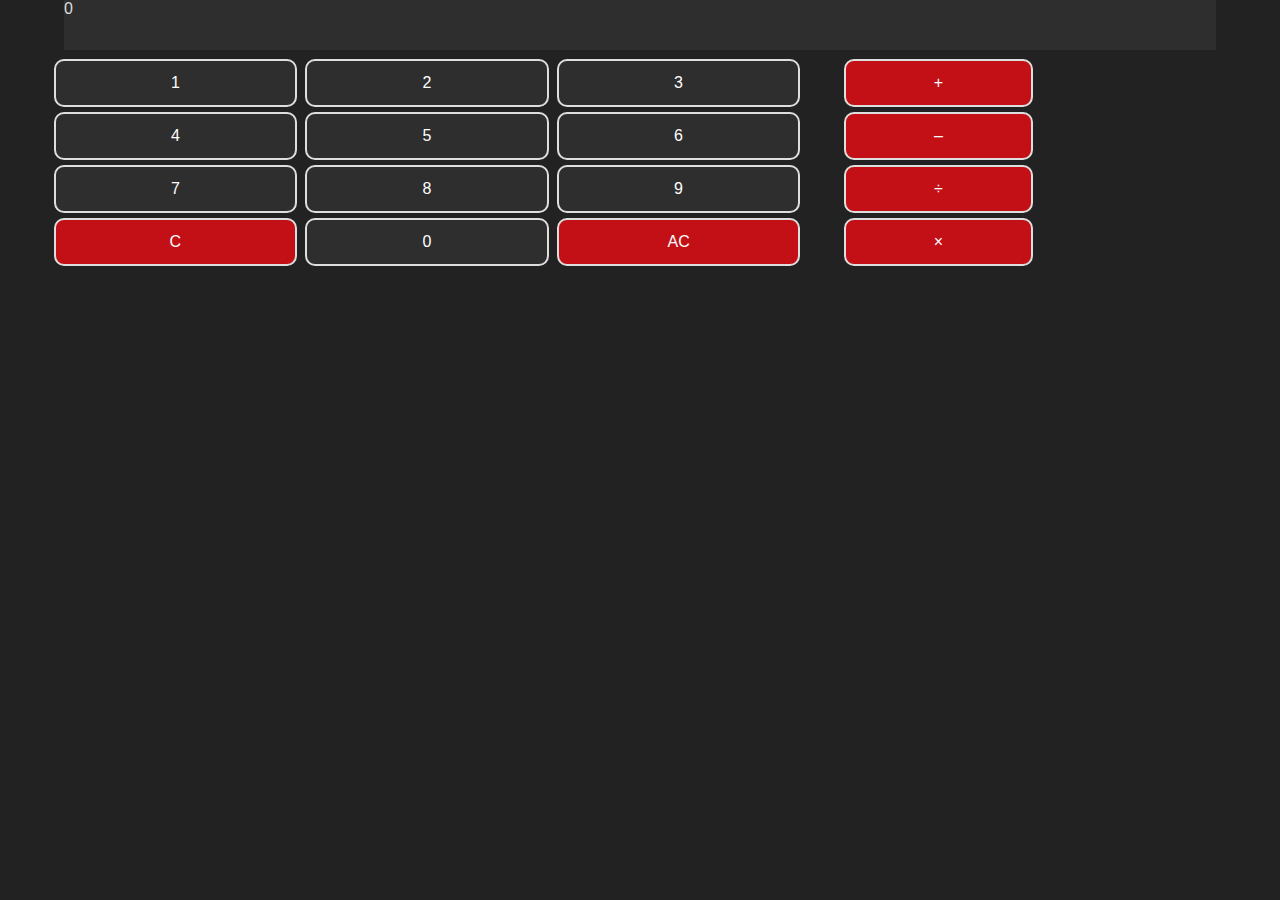
==== .build/Result Resource Layer/index.html @ 4d0d97b3 "Added: AC C Operators and Numbers Click Fn" ====
<!DOCTYPE html>
<html>
<head>
    <meta charset="utf-8"/>
    <meta name="viewport" content="width=device-width, initial-scale=1.0, maximum-scale=1.0">
    <meta name="description" content="A single-page template generated by Tizen Wearable Web IDE"/>

    <title>Tizen Wearable Web IDE - Tizen Wearable - jQuery</title>

    <script type="text/javascript" src="js/jquery-1.9.1.js"></script>
    <script type="text/javascript" src="js/main.js"></script>
    <link rel="stylesheet" href="css/style.css" />
</head>
<body>
  <div class=contents>
  	<div style='width:100%;margin:auto;'>
  		<div class="textBar"></div>
  		<div class="pageOneButtonContainer">
  			<div class="buttonRow">
  				<a class="button 1">1</a><a class="button 2">2</a><a class="button 3">3</a>
  			</div>
  			<div class="buttonRow">
  				<div class="button 4">4</div><div class="button 5">5</div><div class="button 6">6</div>
  			</div>
  			<div class="buttonRow">
  				<div class="button 7">7</div><div class="button 8">8</div><div class="button 9">9</div>
  			</div>
  			<div class="buttonRow">
  				<div class="operator C">C</div><div class="button 0">0</div><div class="operator AC">AC</div>
  			</div>
  		</div>
        <div class="pageOneOperatorContainer">
        <div class="operator plus">+</div><div class="operator minus">–</div>
        <div class="operator divide">÷</div><div class="operator multiply">×</div>
        </div>
  	</div>
  </div>
</body>
</html>
---- .build/Result Resource Layer/css/style.css ----
* {
    font-family: Verdana, Lucida Sans, Arial, Helvetica, sans-serif;
}

body {
    margin: 0;
    background-color:#222;
}

.contents {
	display: flex;
	display: -webkit-flex;
	box-sizing: border-box;
	-webkit-box-sizing: border-box;
	height:320px;
    width:96%;
    margin:0 2%;
}

.content_text {
	font-weight:bold;
	font-size:5em;
	color:#fff;
}
.textBar{
    position:fixed;
    top:0;
    left:5%;
    width: 90%;
    height:50px;
    background: #2e2e2e;
    color:#dedede;
}
.button{
	postiion:relative;
	float:left;
	width:30%;
	margin:5px 0 0 1%;
	padding:2px 0px;
	height:40px;
	background:#2e2e2e;
	color:#FEFEFE;
	border-radius: 10px;
	text-align:center;
	line-height: 40px;
    border: 2px solid #dedede;
}
.operator{
    postiion:relative;
	float:left;
	width:30%;
	margin:5px 0 0 1%;
	padding:2px 0px;
	height:40px;
	background:#c21016;
	color:#FEFEFE;
	border-radius: 10px;
	text-align:center;
	line-height: 40px; 
    border: 2px solid #dedede;
}
.buttonRow{
    display:block;
    width:100%;
	height:50px;
}

/* Page 1 */
.pageOneButtonContainer{
    position:relative;
    float:left;
	width:65%;
	height:auto;
	margin:10px 0 0 20px;
}
.pageOneOperatorContainer{
    width:20%;
    position:relative;
    float:left;
    margin: 10px 0;
}
.plus, .minus, .divide, .multiply{
    width:75%;
    display:block;
    margin: 5px 0 0 0;
    
}
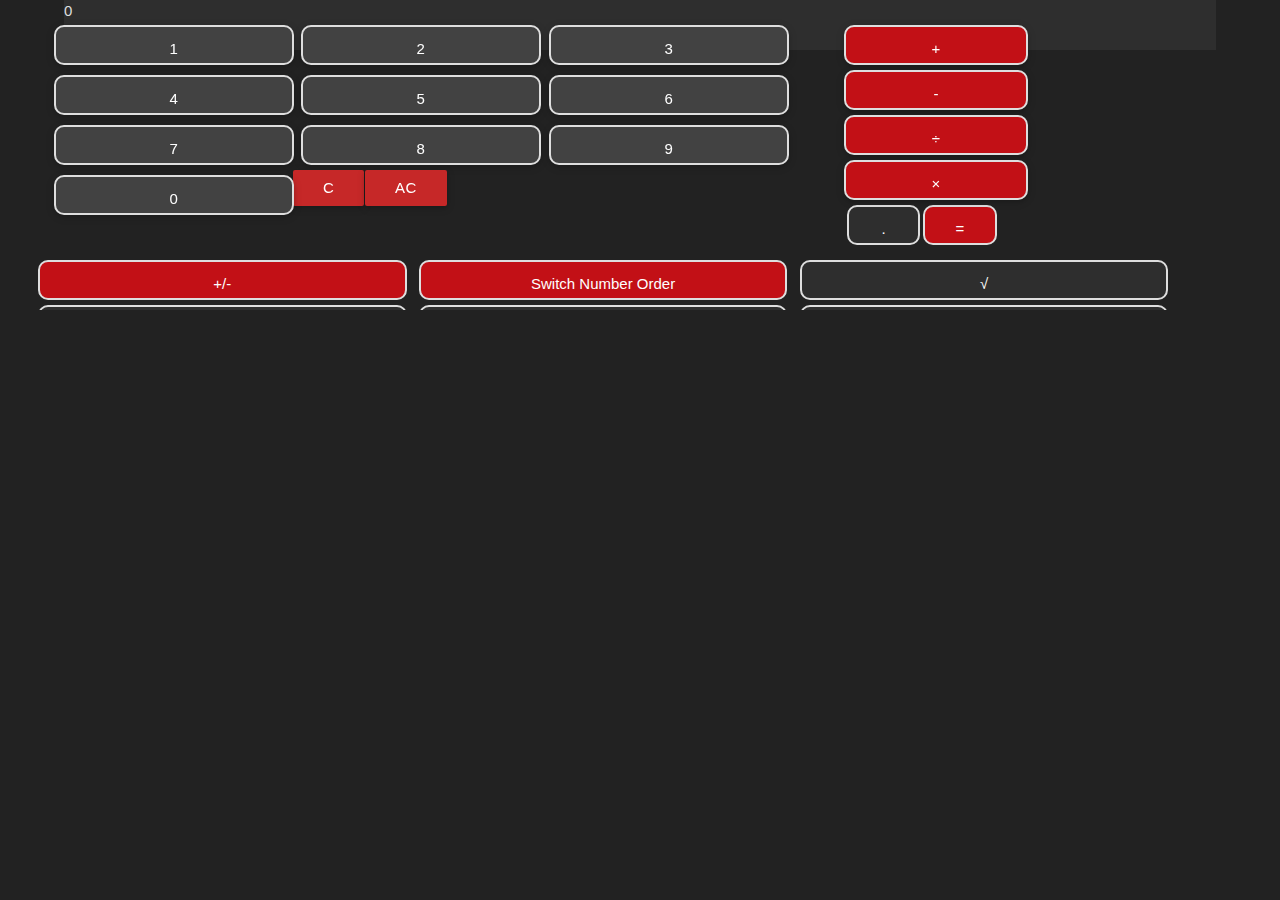
==== commit 7d3edc9f: "Allowed app to function with animations in tow" ====
--- a/.build/Result Resource Layer/index.html
+++ b/.build/Result Resource Layer/index.html
@@ -6,34 +6,53 @@
     <meta name="description" content="A single-page template generated by Tizen Wearable Web IDE"/>
 
     <title>Tizen Wearable Web IDE - Tizen Wearable - jQuery</title>
-
-    <script type="text/javascript" src="js/jquery-1.9.1.js"></script>
-    <script type="text/javascript" src="js/main.js"></script>
+      <script type="text/javascript" src="js/jquery-1.9.1.js"></script>
+     <link rel="stylesheet" href="css/materialize.css"/>
     <link rel="stylesheet" href="css/style.css" />
+  
+    
 </head>
 <body>
   <div class=contents>
-  	<div style='width:100%;margin:auto;'>
+  	<div style='width:200%;height:300px;margin:auto;overflow-x: hidden;overflow-y:hidden;'>
   		<div class="textBar"></div>
+        <div class="pageOneContainer">
   		<div class="pageOneButtonContainer">
   			<div class="buttonRow">
-  				<a class="button 1">1</a><a class="button 2">2</a><a class="button 3">3</a>
+  				<a class="button 1 waves-effect waves-light btn grey darken-3">1</a><a class="button 2 waves-effect waves-light btn grey darken-3">2</a><a class="button 3 waves-effect waves-light btn grey darken-3">3</a>
   			</div>
   			<div class="buttonRow">
-  				<div class="button 4">4</div><div class="button 5">5</div><div class="button 6">6</div>
+  				<div class="button 4 waves-effect waves-light btn grey darken-3">4</div><div class="button 5 waves-effect waves-light btn grey darken-3">5</div><div class="button 6 waves-effect waves-light btn grey darken-3">6</div>
   			</div>
   			<div class="buttonRow">
-  				<div class="button 7">7</div><div class="button 8">8</div><div class="button 9">9</div>
+  				<div class="button 7 waves-effect waves-light btn grey darken-3">7</div><div class="button 8 waves-effect waves-light btn grey darken-3">8</div><div class="button 9 waves-effect waves-light btn grey darken-3">9</div>
   			</div>
   			<div class="buttonRow">
-  				<div class="operator C">C</div><div class="button 0">0</div><div class="operator AC">AC</div>
+  				<div class="C waves-effect waves-light btn red darken-3">C</div><div class="button 0 waves-effect waves-light btn grey darken-3">0</div><div class="AC waves-effect waves-light btn red darken-3">AC</div>
   			</div>
   		</div>
         <div class="pageOneOperatorContainer">
-        <div class="operator plus">+</div><div class="operator minus">–</div>
-        <div class="operator divide">÷</div><div class="operator multiply">×</div>
+        <div class="operator plus waves-effect waves-light btn">+</div><div class="operator minus waves-effect waves-light btn">-</div>
+        <div class="operator divide waves-effect waves-light btn">÷</div><div class="operator multiply waves-effect waves-light btn">×</div><div class="button Large decimal">.</div><div class="operator equals">=</div>
         </div>
-  	</div>
+            </div>
+        <div class="pageTwoContainer">
+  	     		<div class="buttonRow">
+  				<a class="operator posNeg">+/-</a>
+  			</div>
+  			<div class="buttonRow">
+  				<div class="operator RowSwitch">Switch Number Order</div>
+  			</div>
+  			<div class="buttonRow">
+  				<div class="button 7">√</div><div class="button "></div><div class="button powerOf">^</div>
+  			</div>
+  			<div class="buttonRow">
+  				<div class="button Sine">Sin()</div><div class="button Cosine">Cos()</div><div class="button Tangent">Tan()</div>
+  			</div>
+  		</div>
+        </div>
   </div>
+    <script type="text/javascript" src="js/main.js"></script>
+    <script type="text/javascript" src="js/materialize.min.js"></script>
 </body>
 </html>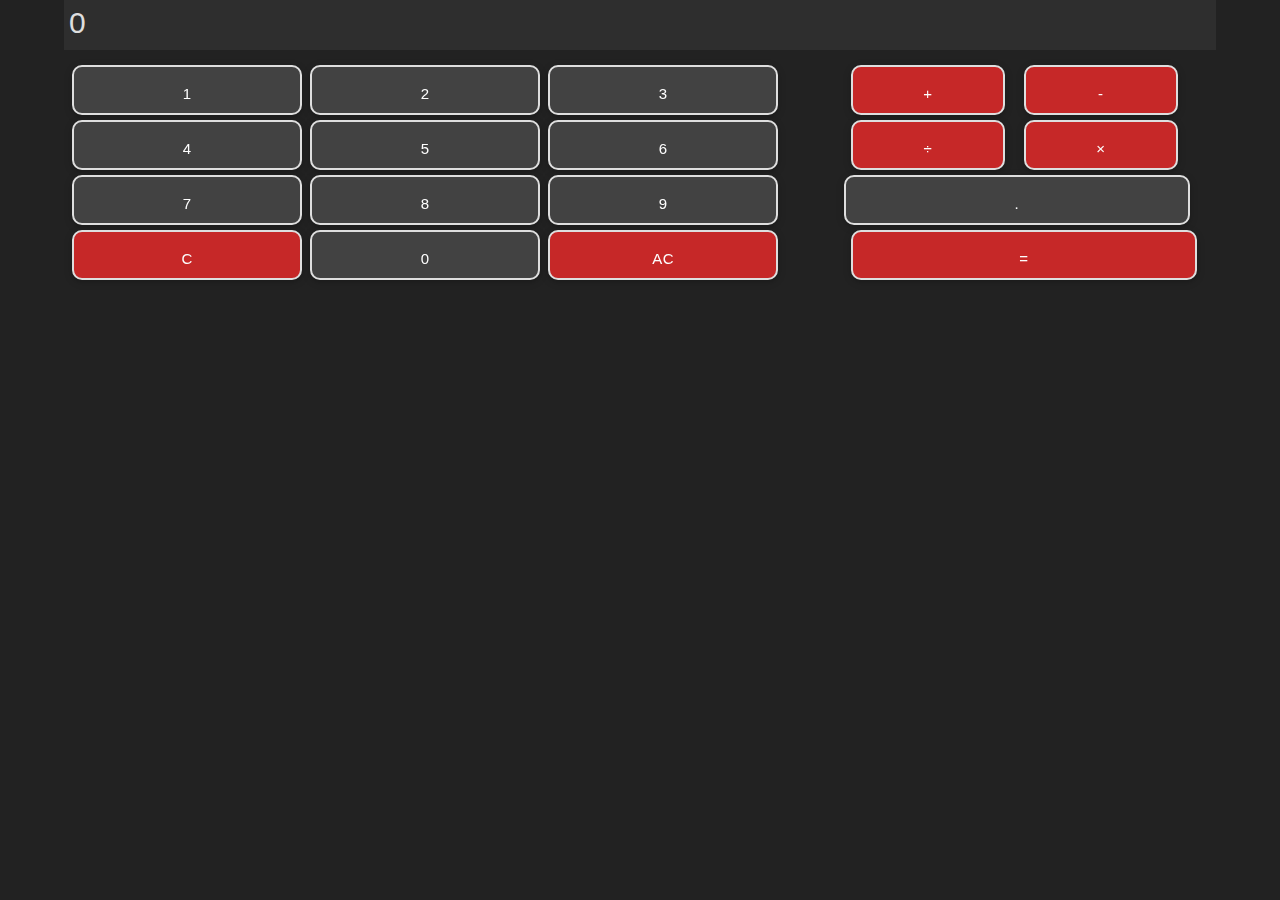
==== commit f2056c5c: "experimenting with tizen wearable emu" ====
--- a/.build/Result Resource Layer/index.html
+++ b/.build/Result Resource Layer/index.html
@@ -9,13 +9,14 @@
       <script type="text/javascript" src="js/jquery-1.9.1.js"></script>
      <link rel="stylesheet" href="css/materialize.css"/>
     <link rel="stylesheet" href="css/style.css" />
-  
-    
+  <script type="text/javascript" src="js/main.js"></script>
+    <script type="text/javascript" src="js/materialize.min.js"></script>
+    <style></style>
 </head>
 <body>
   <div class=contents>
   	<div style='width:200%;height:300px;margin:auto;overflow-x: hidden;overflow-y:hidden;'>
-  		<div class="textBar"></div>
+  		<span class="textBar"></span>
         <div class="pageOneContainer">
   		<div class="pageOneButtonContainer">
   			<div class="buttonRow">
@@ -32,27 +33,26 @@
   			</div>
   		</div>
         <div class="pageOneOperatorContainer">
-        <div class="operator plus waves-effect waves-light btn">+</div><div class="operator minus waves-effect waves-light btn">-</div>
-        <div class="operator divide waves-effect waves-light btn">÷</div><div class="operator multiply waves-effect waves-light btn">×</div><div class="button Large decimal">.</div><div class="operator equals">=</div>
+        <div class="operator plus waves-effect waves-light btn red darken-3">+</div><div class="operator minus waves-effect waves-light btn red darken-3">-</div>
+        <div class="operator divide waves-effect waves-light btn red darken-3">÷</div><div class="operator multiply waves-effect waves-light btn red darken-3">×</div><div class="button Large decimal waves-effect waves-light btn grey darken-3">.</div><div class="operator equals waves-effect waves-light btn red darken-3">=</div>
         </div>
             </div>
         <div class="pageTwoContainer">
   	     		<div class="buttonRow">
-  				<a class="operator posNeg">+/-</a>
+  				<a class="operator posNeg waves-effect waves-light btn red darken-3">+/-</a>
   			</div>
   			<div class="buttonRow">
-  				<div class="operator RowSwitch">Switch Number Order</div>
+  				<div class="operator RowSwitch waves-effect waves-light btn red darken-3">Switch Number Order</div>
   			</div>
   			<div class="buttonRow">
-  				<div class="button 7">√</div><div class="button "></div><div class="button powerOf">^</div>
+  				<div class="button 7 waves-effect waves-light btn grey darken-3">√</div><div class="button waves-effect waves-light btn grey darken-3 "></div><div class="button powerOf waves-effect waves-light btn grey darken-3">^</div>
   			</div>
   			<div class="buttonRow">
-  				<div class="button Sine">Sin()</div><div class="button Cosine">Cos()</div><div class="button Tangent">Tan()</div>
+  				<div class="button Sine waves-effect waves-light btn grey darken-3">Sin()</div><div class="button Cosine waves-effect waves-light btn grey darken-3">Cos()</div><div class="button Tangent waves-effect waves-light btn grey darken-3">Tan()</div>
   			</div>
   		</div>
         </div>
   </div>
-    <script type="text/javascript" src="js/main.js"></script>
-    <script type="text/javascript" src="js/materialize.min.js"></script>
+    
 </body>
 </html>--- a/.build/Result Resource Layer/css/style.css
+++ b/.build/Result Resource Layer/css/style.css
@@ -12,9 +12,10 @@
 	display: -webkit-flex;
 	box-sizing: border-box;
 	-webkit-box-sizing: border-box;
-	height:320px;
-    width:96%;
-    margin:0 2%;
+	height:300px;
+    width:200%;
+    margin:0;
+    
 }
 
 .content_text {
@@ -30,58 +31,96 @@
     height:50px;
     background: #2e2e2e;
     color:#dedede;
+    font-size:30px;
+    padding-left:5px;
+    z-index:99;
 }
 .button{
 	postiion:relative;
 	float:left;
-	width:30%;
-	margin:5px 0 0 1%;
-	padding:2px 0px;
-	height:40px;
+	width:30%!important;
+	margin:5px 0 0 1%!important;
+	padding:2px 0px!important;
+	height:50px!important;
 	background:#2e2e2e;
 	color:#FEFEFE;
 	border-radius: 10px;
 	text-align:center;
-	line-height: 40px;
+	line-height: 50px!important;
     border: 2px solid #dedede;
 }
 .operator{
+    position:relative;
+    float:left;
+	padding:2px 0px;
+    width:90%;
+	height:50px!important;
+    margin: 5px 0 0 5%;
+	background:#c21016;
+	color:#FEFEFE;
+	border-radius: 10px;
+	text-align:center;
+	line-height: 50px!important; 
+    border: 2px solid #dedede;
+}
+.C, .AC{
     postiion:relative;
 	float:left;
 	width:30%;
 	margin:5px 0 0 1%;
 	padding:2px 0px;
-	height:40px;
+	height:50px;
 	background:#c21016;
 	color:#FEFEFE;
 	border-radius: 10px;
 	text-align:center;
-	line-height: 40px; 
-    border: 2px solid #dedede;
+	line-height: 50px; 
+    border: 2px solid #dedede; 
+}
+.Large{
+    width:90%!important;
+    margin: 5px 0 0 3%!important;
 }
 .buttonRow{
     display:block;
     width:100%;
-	height:50px;
+	height:30px;
 }
 
 /* Page 1 */
+.pageOneContainer{
+    width:50%;
+    height:100%;
+    margin:50px 0 0 0;
+    position:relative;
+    float:left;
+    
+}
 .pageOneButtonContainer{
     position:relative;
     float:left;
-	width:65%;
+	width:60%;
 	height:auto;
-	margin:10px 0 0 20px;
+	margin:10px 0 0 5%;
 }
 .pageOneOperatorContainer{
-    width:20%;
+    width:30%;
     position:relative;
     float:left;
     margin: 10px 0;
 }
 .plus, .minus, .divide, .multiply{
-    width:75%;
-    display:block;
-    margin: 5px 0 0 0;
-    
+    width:40%;
+    margin: 5px 0 0 5%;
+    height:30px;
 }
+
+/* Page 2 */
+.pageTwoContainer{
+     width:50%;
+     position:relative;
+     float:left;
+     height:300px;
+     background:#222;    
+     margin: 55px 0 0 0;
+}
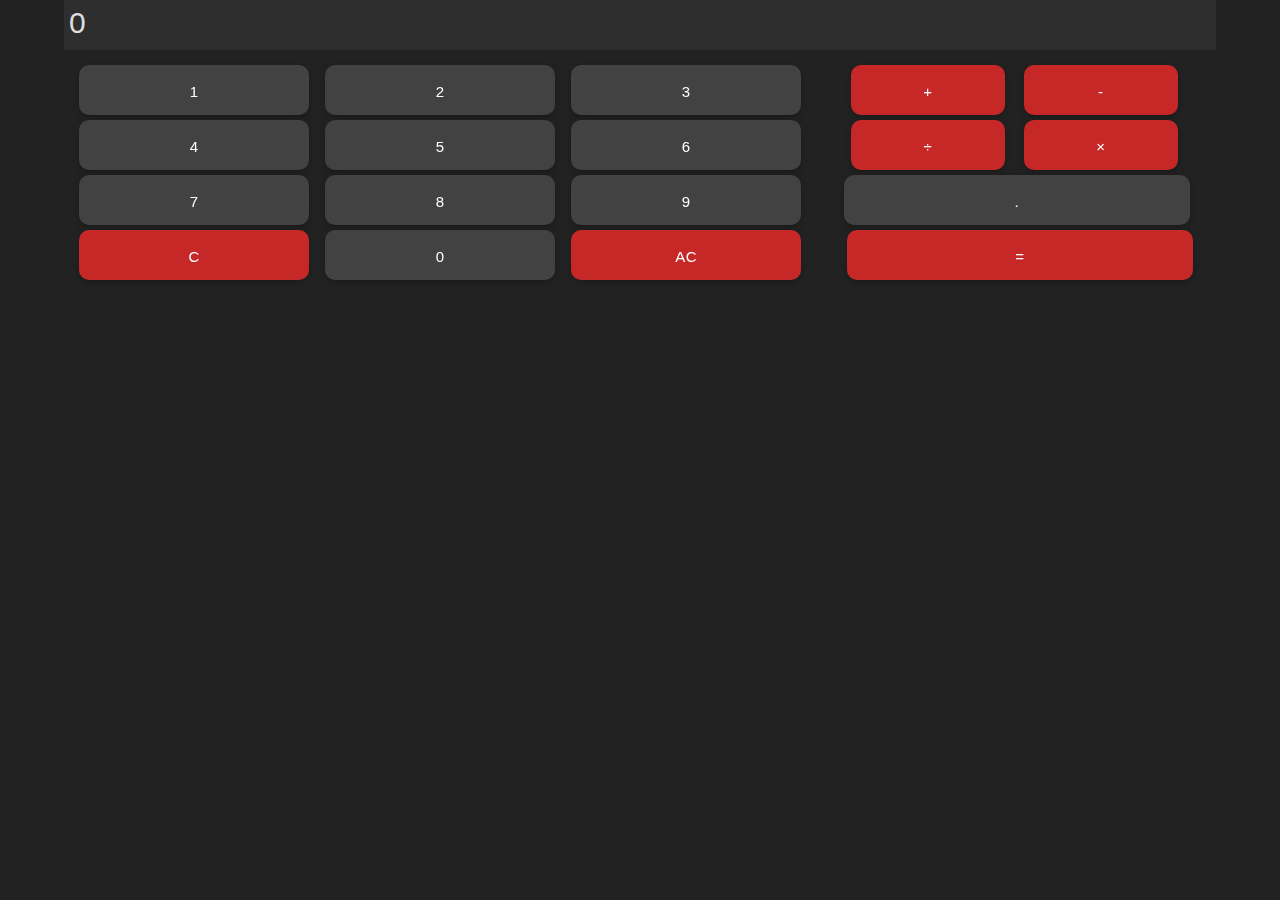
==== commit 9d531bac: "Slider implemented + Welcome txt changes" ====
--- a/.build/Result Resource Layer/index.html
+++ b/.build/Result Resource Layer/index.html
@@ -9,26 +9,25 @@
       <script type="text/javascript" src="js/jquery-1.9.1.js"></script>
      <link rel="stylesheet" href="css/materialize.css"/>
     <link rel="stylesheet" href="css/style.css" />
-  <script type="text/javascript" src="js/main.js"></script>
-    <script type="text/javascript" src="js/materialize.min.js"></script>
+      
     <style></style>
 </head>
 <body>
   <div class=contents>
   	<div style='width:200%;height:300px;margin:auto;overflow-x: hidden;overflow-y:hidden;'>
-  		<span class="textBar"></span>
+  		<div class="textBar"></div>
         <div class="pageOneContainer">
   		<div class="pageOneButtonContainer">
-  			<div class="buttonRow">
+  			<div class="buttonRow" id="one">
   				<a class="button 1 waves-effect waves-light btn grey darken-3">1</a><a class="button 2 waves-effect waves-light btn grey darken-3">2</a><a class="button 3 waves-effect waves-light btn grey darken-3">3</a>
   			</div>
-  			<div class="buttonRow">
+  			<div class="buttonRow" id="two">
   				<div class="button 4 waves-effect waves-light btn grey darken-3">4</div><div class="button 5 waves-effect waves-light btn grey darken-3">5</div><div class="button 6 waves-effect waves-light btn grey darken-3">6</div>
   			</div>
-  			<div class="buttonRow">
+  			<div class="buttonRow" id="three">
   				<div class="button 7 waves-effect waves-light btn grey darken-3">7</div><div class="button 8 waves-effect waves-light btn grey darken-3">8</div><div class="button 9 waves-effect waves-light btn grey darken-3">9</div>
   			</div>
-  			<div class="buttonRow">
+  			<div class="buttonRow" id="four">
   				<div class="C waves-effect waves-light btn red darken-3">C</div><div class="button 0 waves-effect waves-light btn grey darken-3">0</div><div class="AC waves-effect waves-light btn red darken-3">AC</div>
   			</div>
   		</div>
@@ -38,21 +37,22 @@
         </div>
             </div>
         <div class="pageTwoContainer">
-  	     		<div class="buttonRow">
+  	     		<div class="buttonRow" id="five">
   				<a class="operator posNeg waves-effect waves-light btn red darken-3">+/-</a>
   			</div>
-  			<div class="buttonRow">
+  			<div class="buttonRow" id="six">
   				<div class="operator RowSwitch waves-effect waves-light btn red darken-3">Switch Number Order</div>
   			</div>
-  			<div class="buttonRow">
-  				<div class="button 7 waves-effect waves-light btn grey darken-3">√</div><div class="button waves-effect waves-light btn grey darken-3 "></div><div class="button powerOf waves-effect waves-light btn grey darken-3">^</div>
+  			<div class="buttonRow" id="seven">
+  				<div class="button sqRoot waves-effect waves-light btn grey darken-3">√</div><div class="button degRad waves-effect waves-light btn grey darken-3 ">DEG/RAD</div><div class="button specialOperator powerOf waves-effect waves-light btn grey darken-3">^</div>
   			</div>
-  			<div class="buttonRow">
+  			<div class="buttonRow" id="eight">
   				<div class="button Sine waves-effect waves-light btn grey darken-3">Sin()</div><div class="button Cosine waves-effect waves-light btn grey darken-3">Cos()</div><div class="button Tangent waves-effect waves-light btn grey darken-3">Tan()</div>
   			</div>
   		</div>
         </div>
   </div>
-    
+    <script type="text/javascript" src="js/main.js"></script>
+    <script type="text/javascript" src="js/materialize.min.js"></script>
 </body>
 </html>--- a/.build/Result Resource Layer/css/style.css
+++ b/.build/Result Resource Layer/css/style.css
@@ -39,15 +39,14 @@
 	postiion:relative;
 	float:left;
 	width:30%!important;
-	margin:5px 0 0 1%!important;
+	margin:5px 0 0 2%!important;
 	padding:2px 0px!important;
 	height:50px!important;
-	background:#2e2e2e;
+	background:#2e2e2e!important;
 	color:#FEFEFE;
 	border-radius: 10px;
 	text-align:center;
 	line-height: 50px!important;
-    border: 2px solid #dedede;
 }
 .operator{
     position:relative;
@@ -55,19 +54,19 @@
 	padding:2px 0px;
     width:90%;
 	height:50px!important;
-    margin: 5px 0 0 5%;
+    margin: 5px 0 0 4%;
 	background:#c21016;
 	color:#FEFEFE;
 	border-radius: 10px;
 	text-align:center;
 	line-height: 50px!important; 
-    border: 2px solid #dedede;
+   
 }
 .C, .AC{
     postiion:relative;
 	float:left;
 	width:30%;
-	margin:5px 0 0 1%;
+	margin:5px 0 0 2%;
 	padding:2px 0px;
 	height:50px;
 	background:#c21016;
@@ -75,7 +74,7 @@
 	border-radius: 10px;
 	text-align:center;
 	line-height: 50px; 
-    border: 2px solid #dedede; 
+    
 }
 .Large{
     width:90%!important;
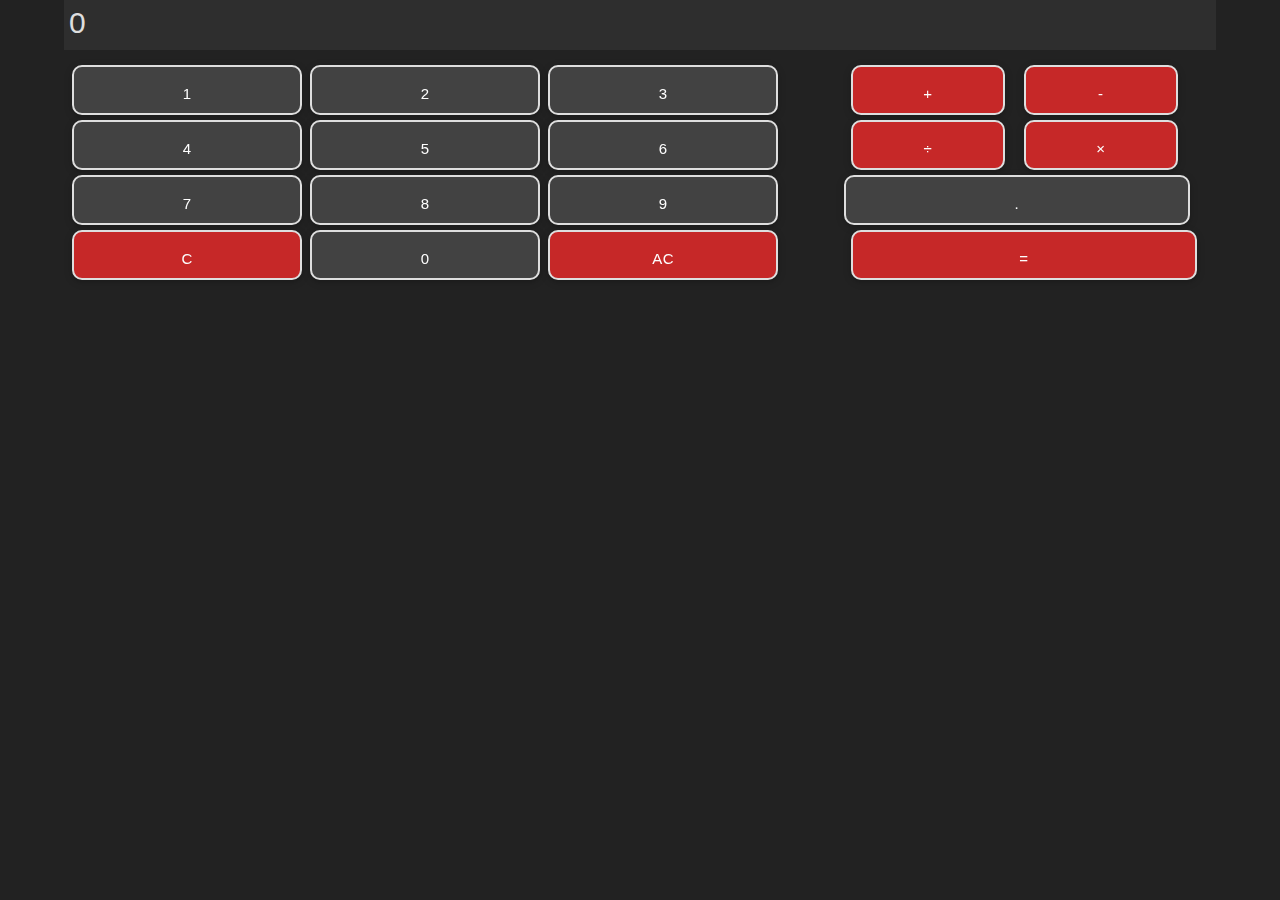
==== commit 511ea94c: "Revert "Slider implemented + Welcome txt changes"" ====
--- a/.build/Result Resource Layer/index.html
+++ b/.build/Result Resource Layer/index.html
@@ -9,7 +9,8 @@
       <script type="text/javascript" src="js/jquery-1.9.1.js"></script>
      <link rel="stylesheet" href="css/materialize.css"/>
     <link rel="stylesheet" href="css/style.css" />
-      
+  <script type="text/javascript" src="js/main.js"></script>
+    <script type="text/javascript" src="js/materialize.min.js"></script>
     <style></style>
 </head>
 <body>
@@ -18,16 +19,16 @@
   		<div class="textBar"></div>
         <div class="pageOneContainer">
   		<div class="pageOneButtonContainer">
-  			<div class="buttonRow" id="one">
+  			<div class="buttonRow">
   				<a class="button 1 waves-effect waves-light btn grey darken-3">1</a><a class="button 2 waves-effect waves-light btn grey darken-3">2</a><a class="button 3 waves-effect waves-light btn grey darken-3">3</a>
   			</div>
-  			<div class="buttonRow" id="two">
+  			<div class="buttonRow">
   				<div class="button 4 waves-effect waves-light btn grey darken-3">4</div><div class="button 5 waves-effect waves-light btn grey darken-3">5</div><div class="button 6 waves-effect waves-light btn grey darken-3">6</div>
   			</div>
-  			<div class="buttonRow" id="three">
+  			<div class="buttonRow">
   				<div class="button 7 waves-effect waves-light btn grey darken-3">7</div><div class="button 8 waves-effect waves-light btn grey darken-3">8</div><div class="button 9 waves-effect waves-light btn grey darken-3">9</div>
   			</div>
-  			<div class="buttonRow" id="four">
+  			<div class="buttonRow">
   				<div class="C waves-effect waves-light btn red darken-3">C</div><div class="button 0 waves-effect waves-light btn grey darken-3">0</div><div class="AC waves-effect waves-light btn red darken-3">AC</div>
   			</div>
   		</div>
@@ -37,22 +38,21 @@
         </div>
             </div>
         <div class="pageTwoContainer">
-  	     		<div class="buttonRow" id="five">
+  	     		<div class="buttonRow">
   				<a class="operator posNeg waves-effect waves-light btn red darken-3">+/-</a>
   			</div>
-  			<div class="buttonRow" id="six">
+  			<div class="buttonRow">
   				<div class="operator RowSwitch waves-effect waves-light btn red darken-3">Switch Number Order</div>
   			</div>
-  			<div class="buttonRow" id="seven">
-  				<div class="button sqRoot waves-effect waves-light btn grey darken-3">√</div><div class="button degRad waves-effect waves-light btn grey darken-3 ">DEG/RAD</div><div class="button specialOperator powerOf waves-effect waves-light btn grey darken-3">^</div>
+  			<div class="buttonRow">
+  				<div class="button 7 waves-effect waves-light btn grey darken-3">√</div><div class="button waves-effect waves-light btn grey darken-3 "></div><div class="button powerOf waves-effect waves-light btn grey darken-3">^</div>
   			</div>
-  			<div class="buttonRow" id="eight">
+  			<div class="buttonRow">
   				<div class="button Sine waves-effect waves-light btn grey darken-3">Sin()</div><div class="button Cosine waves-effect waves-light btn grey darken-3">Cos()</div><div class="button Tangent waves-effect waves-light btn grey darken-3">Tan()</div>
   			</div>
   		</div>
         </div>
   </div>
-    <script type="text/javascript" src="js/main.js"></script>
-    <script type="text/javascript" src="js/materialize.min.js"></script>
+    
 </body>
 </html>--- a/.build/Result Resource Layer/css/style.css
+++ b/.build/Result Resource Layer/css/style.css
@@ -39,14 +39,15 @@
 	postiion:relative;
 	float:left;
 	width:30%!important;
-	margin:5px 0 0 2%!important;
+	margin:5px 0 0 1%!important;
 	padding:2px 0px!important;
 	height:50px!important;
-	background:#2e2e2e!important;
+	background:#2e2e2e;
 	color:#FEFEFE;
 	border-radius: 10px;
 	text-align:center;
 	line-height: 50px!important;
+    border: 2px solid #dedede;
 }
 .operator{
     position:relative;
@@ -54,19 +55,19 @@
 	padding:2px 0px;
     width:90%;
 	height:50px!important;
-    margin: 5px 0 0 4%;
+    margin: 5px 0 0 5%;
 	background:#c21016;
 	color:#FEFEFE;
 	border-radius: 10px;
 	text-align:center;
 	line-height: 50px!important; 
-   
+    border: 2px solid #dedede;
 }
 .C, .AC{
     postiion:relative;
 	float:left;
 	width:30%;
-	margin:5px 0 0 2%;
+	margin:5px 0 0 1%;
 	padding:2px 0px;
 	height:50px;
 	background:#c21016;
@@ -74,7 +75,7 @@
 	border-radius: 10px;
 	text-align:center;
 	line-height: 50px; 
-    
+    border: 2px solid #dedede; 
 }
 .Large{
     width:90%!important;
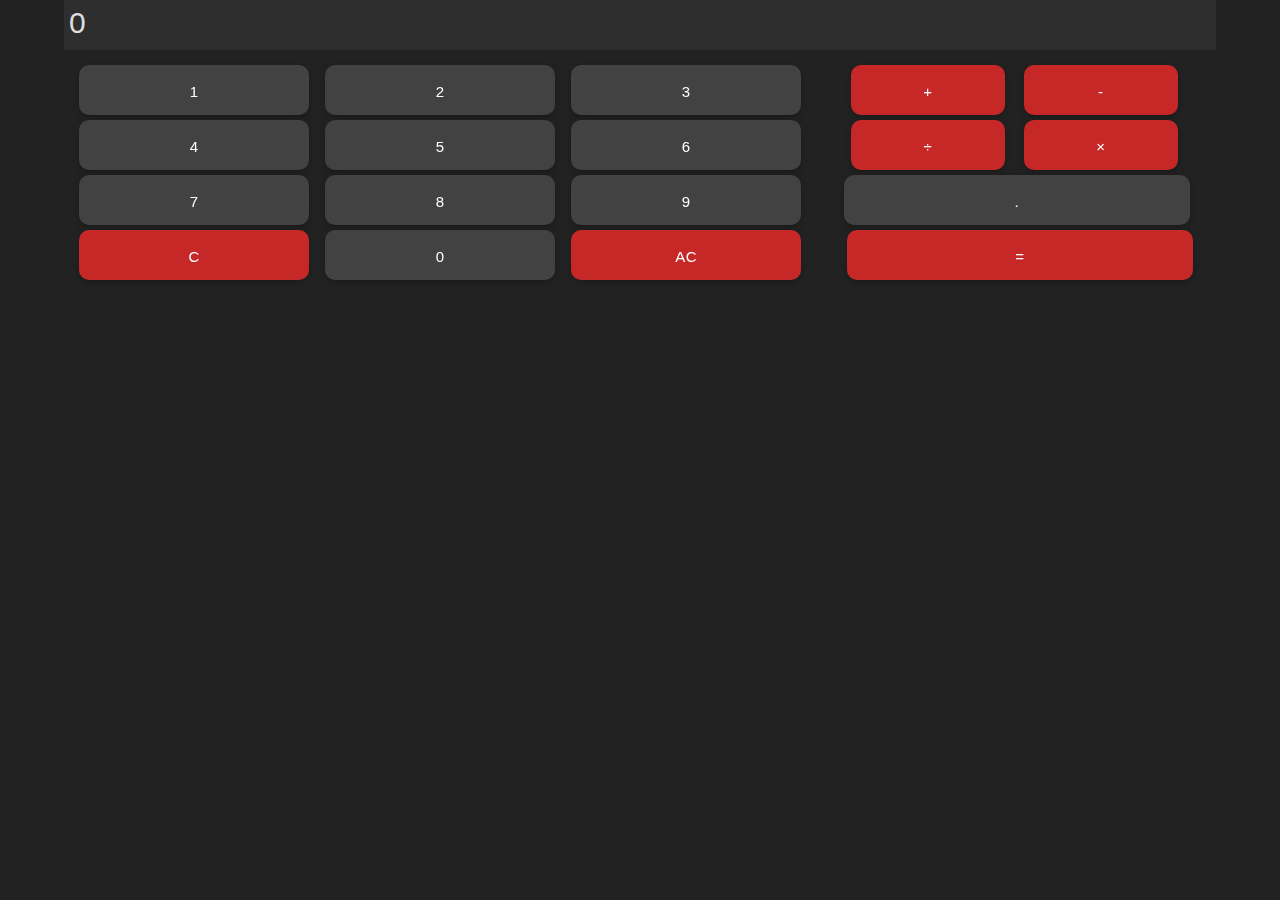
==== commit b3689c4d: "Revert "Revert "Slider implemented + Welcome txt changes""" ====
--- a/.build/Result Resource Layer/index.html
+++ b/.build/Result Resource Layer/index.html
@@ -9,8 +9,7 @@
       <script type="text/javascript" src="js/jquery-1.9.1.js"></script>
      <link rel="stylesheet" href="css/materialize.css"/>
     <link rel="stylesheet" href="css/style.css" />
-  <script type="text/javascript" src="js/main.js"></script>
-    <script type="text/javascript" src="js/materialize.min.js"></script>
+      
     <style></style>
 </head>
 <body>
@@ -19,16 +18,16 @@
   		<div class="textBar"></div>
         <div class="pageOneContainer">
   		<div class="pageOneButtonContainer">
-  			<div class="buttonRow">
+  			<div class="buttonRow" id="one">
   				<a class="button 1 waves-effect waves-light btn grey darken-3">1</a><a class="button 2 waves-effect waves-light btn grey darken-3">2</a><a class="button 3 waves-effect waves-light btn grey darken-3">3</a>
   			</div>
-  			<div class="buttonRow">
+  			<div class="buttonRow" id="two">
   				<div class="button 4 waves-effect waves-light btn grey darken-3">4</div><div class="button 5 waves-effect waves-light btn grey darken-3">5</div><div class="button 6 waves-effect waves-light btn grey darken-3">6</div>
   			</div>
-  			<div class="buttonRow">
+  			<div class="buttonRow" id="three">
   				<div class="button 7 waves-effect waves-light btn grey darken-3">7</div><div class="button 8 waves-effect waves-light btn grey darken-3">8</div><div class="button 9 waves-effect waves-light btn grey darken-3">9</div>
   			</div>
-  			<div class="buttonRow">
+  			<div class="buttonRow" id="four">
   				<div class="C waves-effect waves-light btn red darken-3">C</div><div class="button 0 waves-effect waves-light btn grey darken-3">0</div><div class="AC waves-effect waves-light btn red darken-3">AC</div>
   			</div>
   		</div>
@@ -38,21 +37,22 @@
         </div>
             </div>
         <div class="pageTwoContainer">
-  	     		<div class="buttonRow">
+  	     		<div class="buttonRow" id="five">
   				<a class="operator posNeg waves-effect waves-light btn red darken-3">+/-</a>
   			</div>
-  			<div class="buttonRow">
+  			<div class="buttonRow" id="six">
   				<div class="operator RowSwitch waves-effect waves-light btn red darken-3">Switch Number Order</div>
   			</div>
-  			<div class="buttonRow">
-  				<div class="button 7 waves-effect waves-light btn grey darken-3">√</div><div class="button waves-effect waves-light btn grey darken-3 "></div><div class="button powerOf waves-effect waves-light btn grey darken-3">^</div>
+  			<div class="buttonRow" id="seven">
+  				<div class="button sqRoot waves-effect waves-light btn grey darken-3">√</div><div class="button degRad waves-effect waves-light btn grey darken-3 ">DEG/RAD</div><div class="button specialOperator powerOf waves-effect waves-light btn grey darken-3">^</div>
   			</div>
-  			<div class="buttonRow">
+  			<div class="buttonRow" id="eight">
   				<div class="button Sine waves-effect waves-light btn grey darken-3">Sin()</div><div class="button Cosine waves-effect waves-light btn grey darken-3">Cos()</div><div class="button Tangent waves-effect waves-light btn grey darken-3">Tan()</div>
   			</div>
   		</div>
         </div>
   </div>
-    
+    <script type="text/javascript" src="js/main.js"></script>
+    <script type="text/javascript" src="js/materialize.min.js"></script>
 </body>
 </html>--- a/.build/Result Resource Layer/css/style.css
+++ b/.build/Result Resource Layer/css/style.css
@@ -39,15 +39,14 @@
 	postiion:relative;
 	float:left;
 	width:30%!important;
-	margin:5px 0 0 1%!important;
+	margin:5px 0 0 2%!important;
 	padding:2px 0px!important;
 	height:50px!important;
-	background:#2e2e2e;
+	background:#2e2e2e!important;
 	color:#FEFEFE;
 	border-radius: 10px;
 	text-align:center;
 	line-height: 50px!important;
-    border: 2px solid #dedede;
 }
 .operator{
     position:relative;
@@ -55,19 +54,19 @@
 	padding:2px 0px;
     width:90%;
 	height:50px!important;
-    margin: 5px 0 0 5%;
+    margin: 5px 0 0 4%;
 	background:#c21016;
 	color:#FEFEFE;
 	border-radius: 10px;
 	text-align:center;
 	line-height: 50px!important; 
-    border: 2px solid #dedede;
+   
 }
 .C, .AC{
     postiion:relative;
 	float:left;
 	width:30%;
-	margin:5px 0 0 1%;
+	margin:5px 0 0 2%;
 	padding:2px 0px;
 	height:50px;
 	background:#c21016;
@@ -75,7 +74,7 @@
 	border-radius: 10px;
 	text-align:center;
 	line-height: 50px; 
-    border: 2px solid #dedede; 
+    
 }
 .Large{
     width:90%!important;
